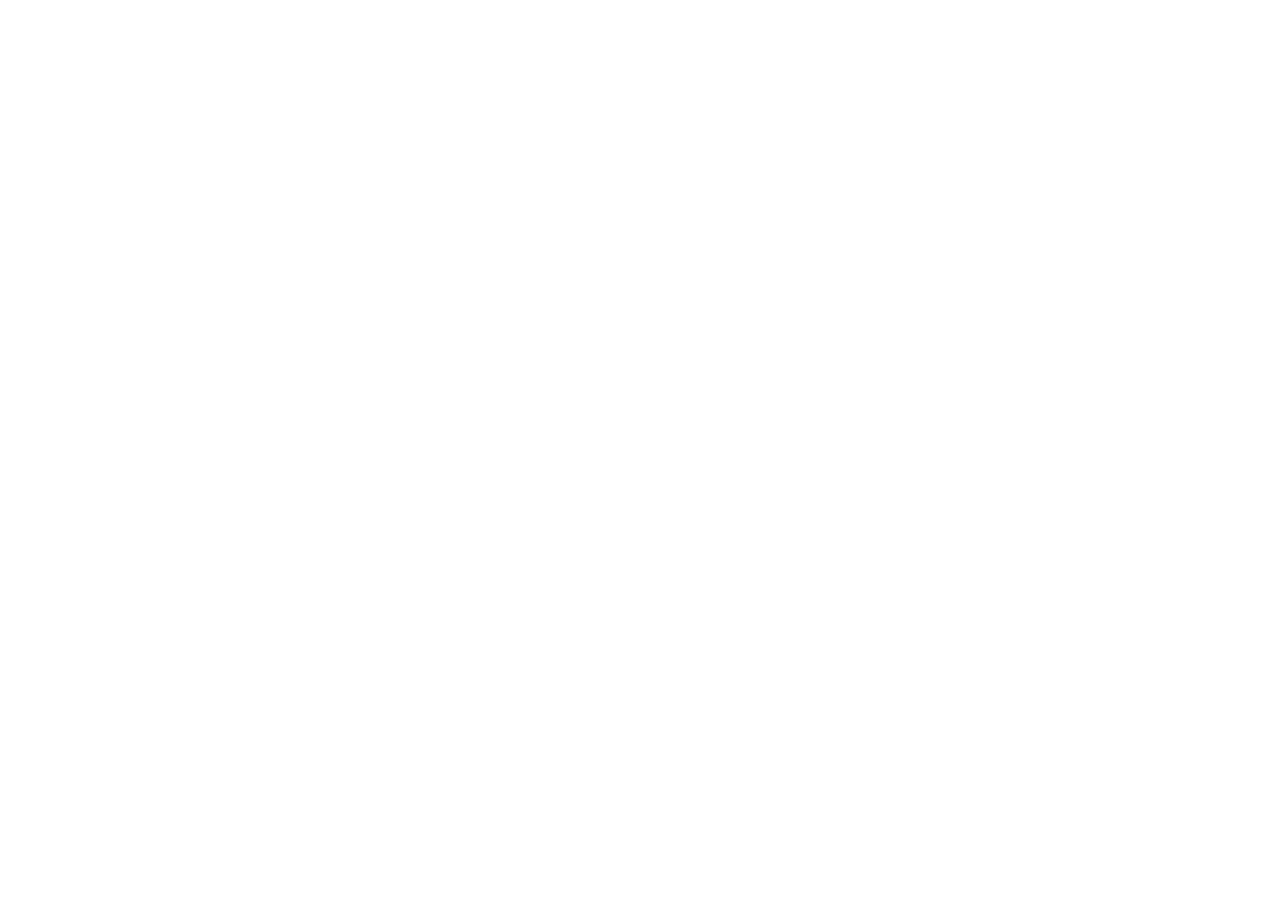
==== Parallax-website/index.html @ 0f6b5720 "parallax website started" ====
<!DOCTYPE html>
<html lang="en">
  <head>
    <meta charset="UTF-8" />
    <meta http-equiv="X-UA-Compatible" content="IE=edge" />
    <meta name="viewport" content="width=device-width, initial-scale=1.0" />
    <title>Parallax Website</title>
    <link rel="stylesheet" href="style.css" />
  </head>
  <body></body>
</html>
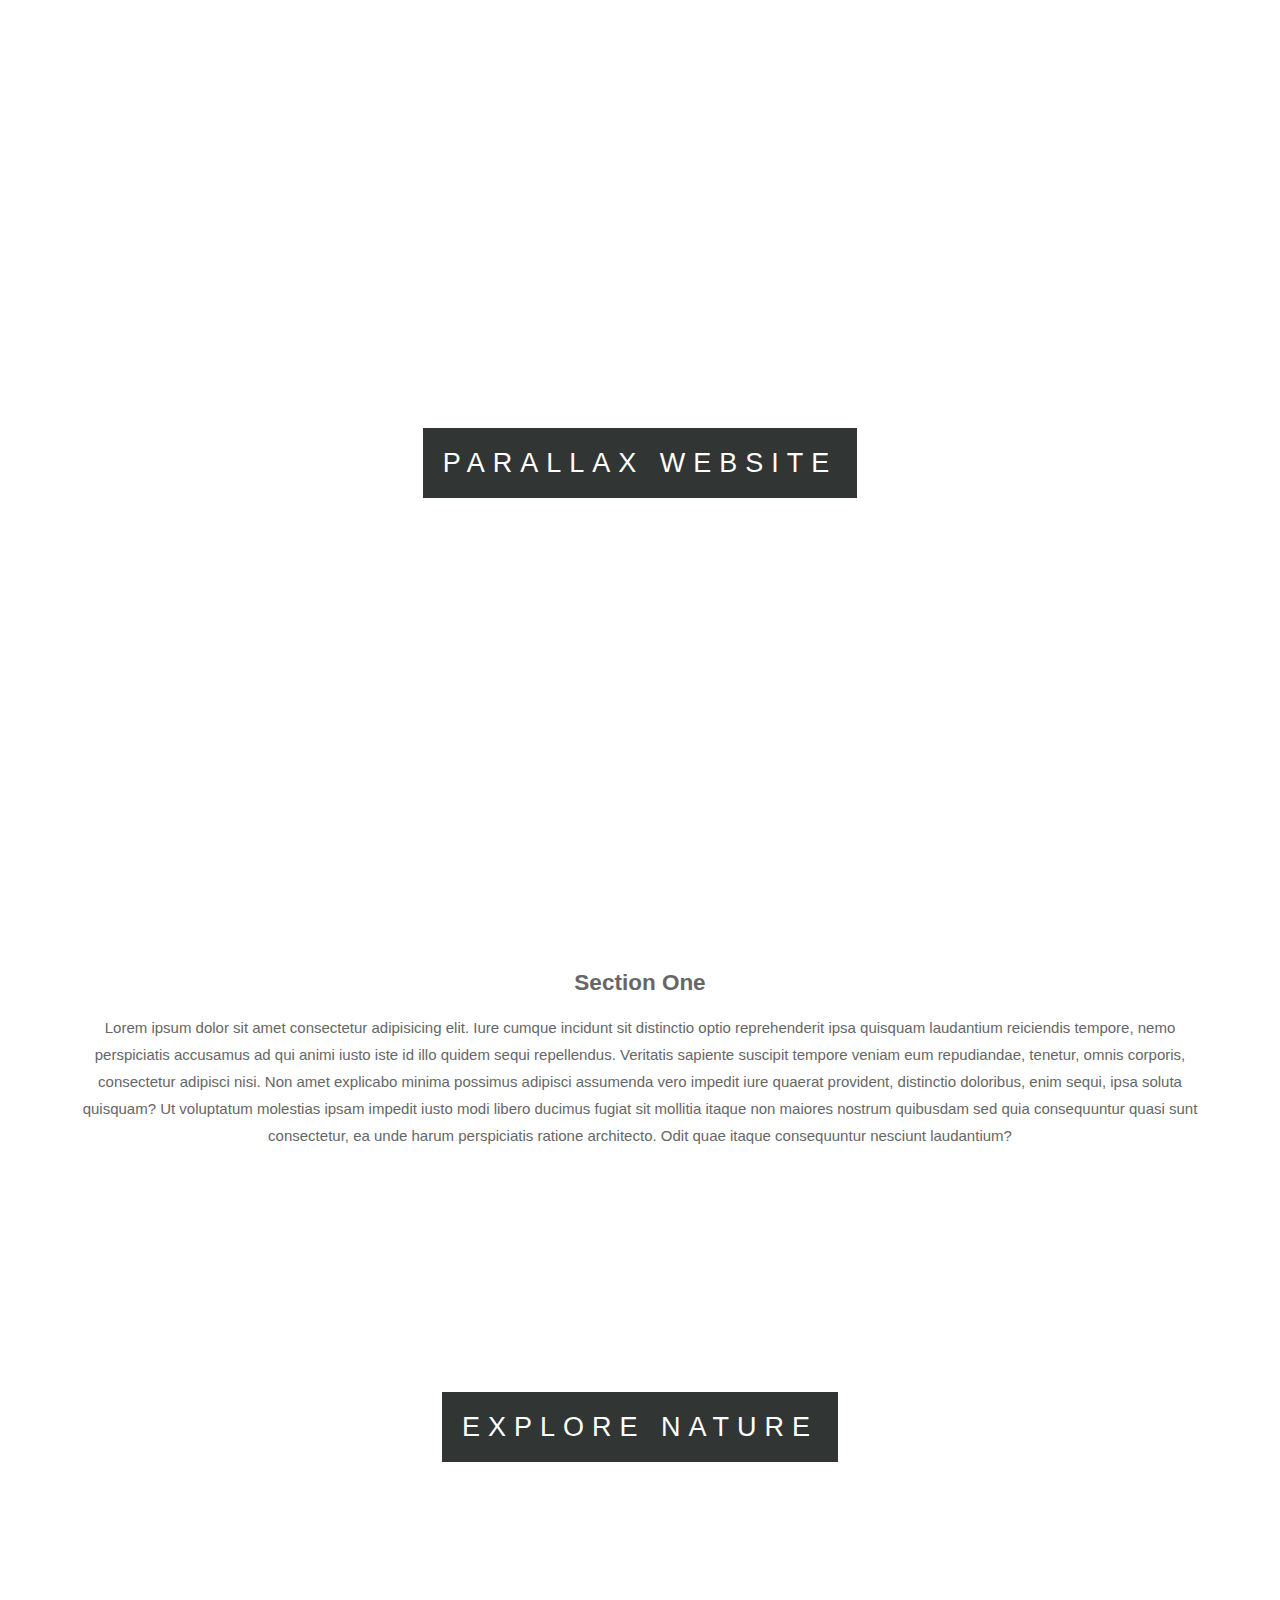
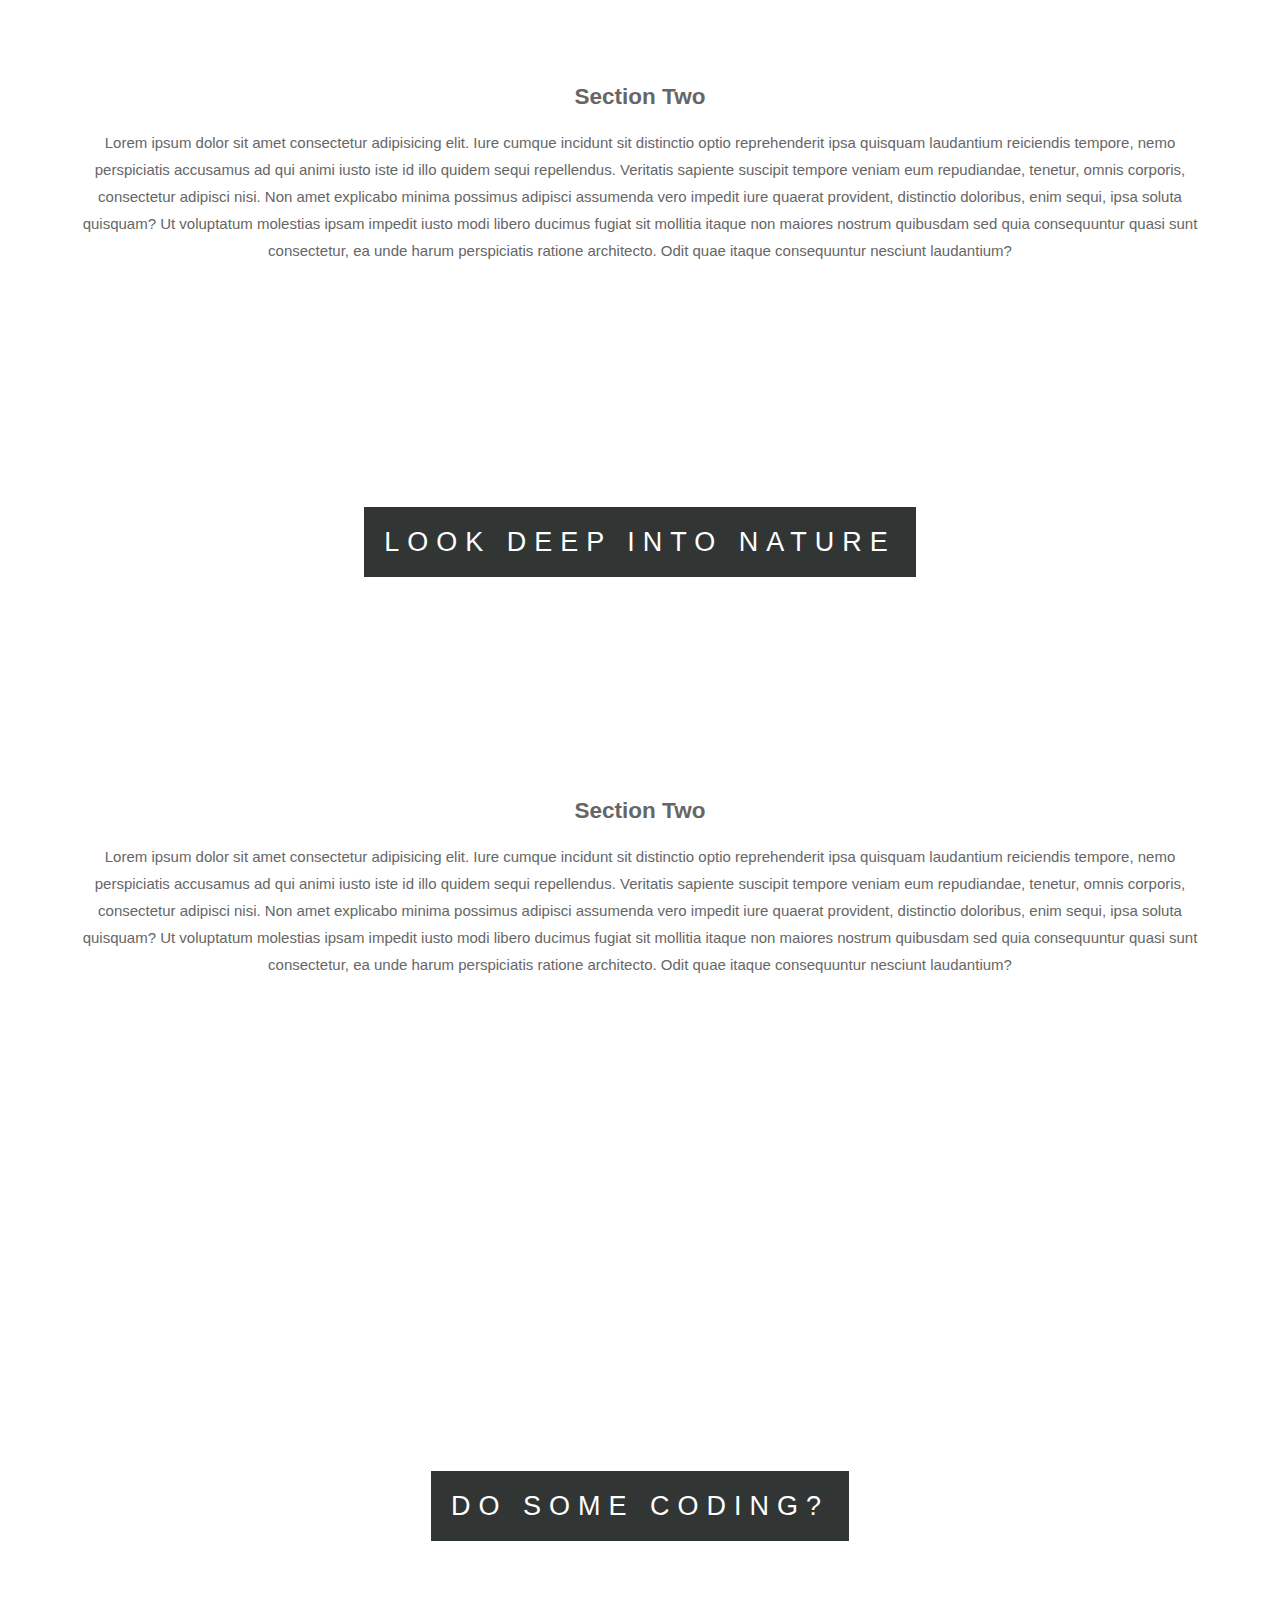
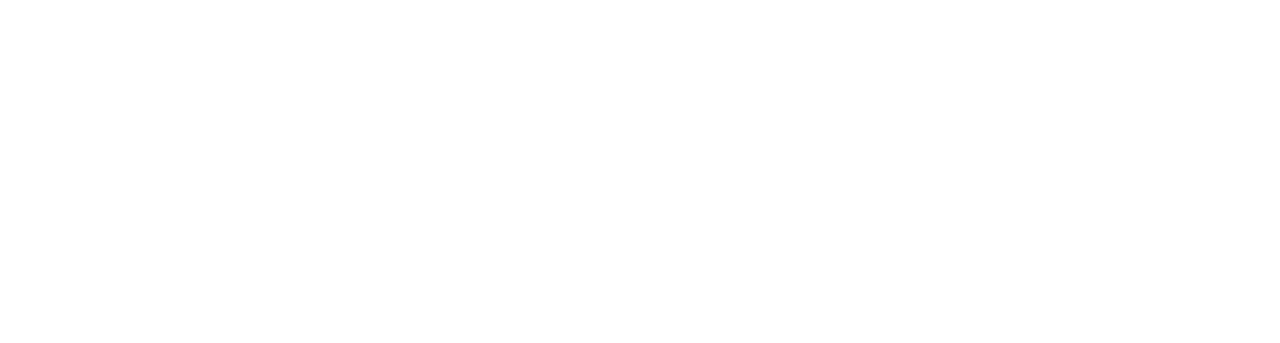
==== commit 18a83dc7: "parallax website completed" ====
--- a/Parallax-website/index.html
+++ b/Parallax-website/index.html
@@ -7,5 +7,74 @@
     <title>Parallax Website</title>
     <link rel="stylesheet" href="style.css" />
   </head>
-  <body></body>
+  <body>
+    <section class="pimg1">
+      <div class="ptext">
+        <span class="textBg">Parallax Website</span>
+      </div>
+    </section>
+    <section class="section section-light">
+      <h2>Section One</h2>
+      <p>
+        Lorem ipsum dolor sit amet consectetur adipisicing elit. Iure cumque
+        incidunt sit distinctio optio reprehenderit ipsa quisquam laudantium
+        reiciendis tempore, nemo perspiciatis accusamus ad qui animi iusto iste
+        id illo quidem sequi repellendus. Veritatis sapiente suscipit tempore
+        veniam eum repudiandae, tenetur, omnis corporis, consectetur adipisci
+        nisi. Non amet explicabo minima possimus adipisci assumenda vero impedit
+        iure quaerat provident, distinctio doloribus, enim sequi, ipsa soluta
+        quisquam? Ut voluptatum molestias ipsam impedit iusto modi libero
+        ducimus fugiat sit mollitia itaque non maiores nostrum quibusdam sed
+        quia consequuntur quasi sunt consectetur, ea unde harum perspiciatis
+        ratione architecto. Odit quae itaque consequuntur nesciunt laudantium?
+      </p>
+    </section>
+    <section class="pimg2">
+      <div class="ptext">
+        <span class="textBg">Explore Nature</span>
+      </div>
+    </section>
+    <section class="section section-light">
+      <h2>Section Two</h2>
+      <p>
+        Lorem ipsum dolor sit amet consectetur adipisicing elit. Iure cumque
+        incidunt sit distinctio optio reprehenderit ipsa quisquam laudantium
+        reiciendis tempore, nemo perspiciatis accusamus ad qui animi iusto iste
+        id illo quidem sequi repellendus. Veritatis sapiente suscipit tempore
+        veniam eum repudiandae, tenetur, omnis corporis, consectetur adipisci
+        nisi. Non amet explicabo minima possimus adipisci assumenda vero impedit
+        iure quaerat provident, distinctio doloribus, enim sequi, ipsa soluta
+        quisquam? Ut voluptatum molestias ipsam impedit iusto modi libero
+        ducimus fugiat sit mollitia itaque non maiores nostrum quibusdam sed
+        quia consequuntur quasi sunt consectetur, ea unde harum perspiciatis
+        ratione architecto. Odit quae itaque consequuntur nesciunt laudantium?
+      </p>
+    </section>
+    <section class="pimg3">
+      <div class="ptext">
+        <span class="textBg">Look Deep into Nature</span>
+      </div>
+    </section>
+    <section class="section section-light">
+      <h2>Section Two</h2>
+      <p>
+        Lorem ipsum dolor sit amet consectetur adipisicing elit. Iure cumque
+        incidunt sit distinctio optio reprehenderit ipsa quisquam laudantium
+        reiciendis tempore, nemo perspiciatis accusamus ad qui animi iusto iste
+        id illo quidem sequi repellendus. Veritatis sapiente suscipit tempore
+        veniam eum repudiandae, tenetur, omnis corporis, consectetur adipisci
+        nisi. Non amet explicabo minima possimus adipisci assumenda vero impedit
+        iure quaerat provident, distinctio doloribus, enim sequi, ipsa soluta
+        quisquam? Ut voluptatum molestias ipsam impedit iusto modi libero
+        ducimus fugiat sit mollitia itaque non maiores nostrum quibusdam sed
+        quia consequuntur quasi sunt consectetur, ea unde harum perspiciatis
+        ratione architecto. Odit quae itaque consequuntur nesciunt laudantium?
+      </p>
+    </section>
+    <section class="pimg1">
+      <div class="ptext">
+        <span class="textBg">Do some Coding?</span>
+      </div>
+    </section>
+  </body>
 </html>
--- a/Parallax-website/style.css
+++ b/Parallax-website/style.css
@@ -0,0 +1,62 @@
+html, body {
+    height: 100%;
+    margin: 0;
+    font-size: 15px;
+    font-family: 'Lato', sans-serif;
+    font-weight: 400;
+    line-height: 1.8em;
+    color: #666;
+}
+
+.pimg1 {
+    background-image: url('./images/image1.png');
+    min-height: 100%;
+    /* height: 100%; */
+}
+
+.pimg2 {
+    background-image: url('./images/image2.png');
+    min-height: 400px;
+    /* height: 100%; */
+}
+
+.pimg3 {
+    background-image: url('./images/image3.png');
+    min-height: 400px;
+    /* height: 100%; */
+}
+
+.pimg1, .pimg2, .pimg3 {
+    position: relative;
+    background-position: center;
+    background-size: cover;
+    background-repeat: no-repeat;
+    background-attachment: fixed;
+}
+
+.ptext {
+    /* display: flex;
+    align-items: center;
+    height: 100vh;
+    justify-content: center; */
+    /* new way to get the image in the center of the page */
+    position: absolute;
+    top: 50%;
+    width: 100%;
+    text-align: center;
+    color: black;
+    font-size: 27px;
+    text-transform: uppercase;
+    letter-spacing: 8px;
+}
+.textBg {
+    background : #313534;
+    color: #fff;
+    padding:  20px;
+    
+}
+
+.section {
+    padding: 50px 80px;
+    text-align: center;
+}
